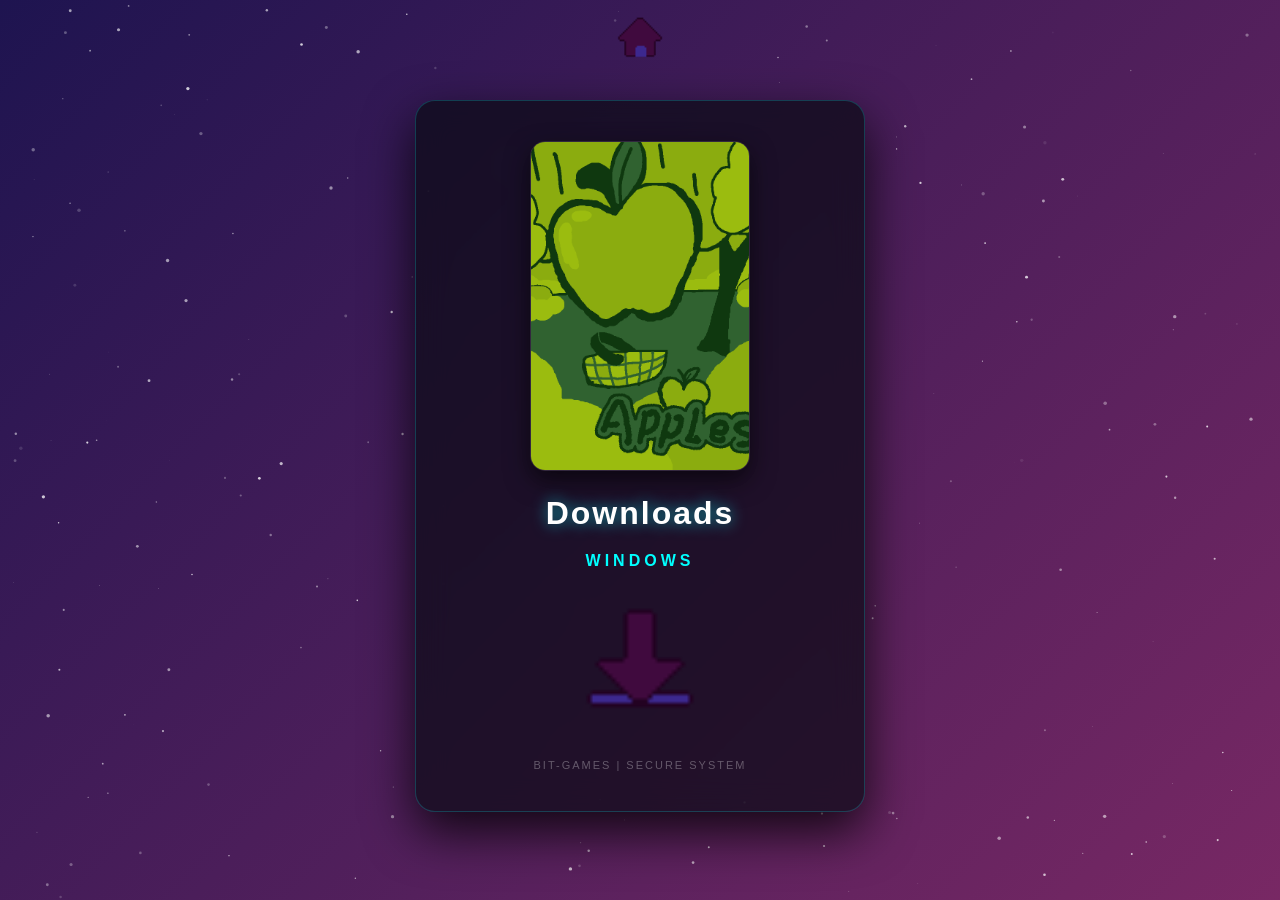
==== src/hrefs/Apples.html @ 98fd1862 "Add files via upload" ====
<!DOCTYPE html>
<html lang="pt-br">
<head>
    <meta charset="UTF-8">
    <meta name="viewport" content="width=device-width, initial-scale=1.0">
    <title>Bit-Games | Apples - Download</title>
    <style>
        /* --- RESET E BASE ESPACIAL --- */
        * {
            box-sizing: border-box;
            margin: 0;
            padding: 0;
        }

        body, html {
            height: 100%;
            width: 100%;
            overflow-x: hidden;
            font-family: 'Segoe UI', Tahoma, Geneva, Verdana, sans-serif;
            background-color: #050505;
        }

        /* --- CLASSE GAMEAPP (O FUNDO DO MODELO PRO) --- */
        .GameApp {
            background-image: linear-gradient(135deg, rgb(30, 20, 80), rgb(120, 40, 100));
            min-height: 100vh;
            width: 100%;
            display: flex;
            flex-direction: column;
            align-items: center;
            position: relative;
            color: white;
        }

        /* --- BARRA SUPERIOR FIXA --- */
        .bar {
            position: fixed;
            top: 0;
            left: 0;
            width: 100%;
            height: 80px;
            background-color: transparent;
            display: flex;
            justify-content: center;
            align-items: center;
            z-index: 100;
        }

        .HomeButton {
            width: 50px;
            height: 50px;
            transition: transform 0.3s ease, filter 0.3s ease;
        }

        .HomeButton:hover {
            transform: scale(1.15);
            filter: drop-shadow(0 0 10px #00ffff);
        }

        /* --- PAINEL DE DOWNLOADS (GLASSMORPHISM) --- */
        .elements {
            position: relative;
            z-index: 10;
            background-color: rgba(10, 10, 20, 0.7);
            backdrop-filter: blur(15px);
            -webkit-backdrop-filter: blur(15px); /* Suporte para Safari */
            
            width: 90%;
            max-width: 450px;
            margin-top: 100px;
            margin-bottom: 50px;
            padding: 40px;
            
            border-radius: 20px;
            border: 1px solid rgba(0, 255, 255, 0.2);
            text-align: center;
            box-shadow: 0 20px 50px rgba(0, 0, 0, 0.8);
        }

        /* IMAGEM DO JOGO */
        .img_edit {
            border-radius: 15px;
            width: 100%;
            max-width: 220px;
            height: auto;
            aspect-ratio: 2 / 3;
            object-fit: cover;
            box-shadow: 0 10px 25px rgba(0,0,0,0.6);
            border: 1px solid rgba(255, 255, 255, 0.1);
            margin-bottom: 20px;
        }

        h1 {
            font-size: 32px;
            margin-bottom: 10px;
            letter-spacing: 2px;
            text-shadow: 0 0 15px rgba(0, 255, 255, 0.6);
            color: white;
        }

        h3 {
            color: #00ffff;
            margin-top: 20px;
            margin-bottom: 15px;
            text-transform: uppercase;
            font-size: 16px;
            letter-spacing: 4px;
        }

        /* BOTÃO DE DOWNLOAD */
        .downloadButton {
            width: 130px;
            height: auto;
            transition: transform 0.3s ease, filter 0.3s ease;
            cursor: pointer;
        }

        .downloadButton:hover {
            transform: scale(1.1);
            filter: drop-shadow(0 0 20px #00ffff);
        }

        /* --- CANVAS DAS ESTRELAS --- */
        #espaco {
            position: fixed;
            top: 0;
            left: 0;
            width: 100%;
            height: 100%;
            z-index: 1;
            opacity: 0.8;
            pointer-events: none;
        }
    </style>
</head>
<body class="GameApp">

    <canvas id="espaco"></canvas>

    <div class="bar">
        <a href="../../UniVS.html">
            <img src="../../imgs/button_home.png" alt="Home" class="HomeButton">
        </a>
    </div>

    <div class="elements">
        <img src="../../imgs/Apples_PNG.png" class="img_edit" alt="Apples Game Cover">
        
        <h1>Downloads</h1>
        
        <div>
            <h3>Windows</h3>
            <a href="../../Archines/Apples - Windows.rar"> 
                <img src="../../imgs/button_download.png" class="downloadButton" alt="Download Now"> 
            </a>
        </div>

        <p style="font-size: 11px; color: rgba(255,255,255,0.3); margin-top: 40px; letter-spacing: 2px;">
            BIT-GAMES | SECURE SYSTEM
        </p>
    </div>

    <script>
        // --- LÓGICA DAS ESTRELAS (MESMA DO MODELO PRO) ---
        const canvas = document.getElementById('espaco');
        const ctx = canvas.getContext('2d');

        function resize() {
            canvas.width = window.innerWidth;
            canvas.height = window.innerHeight;
        }
        window.onresize = resize;
        resize();

        let stars = [];
        // Criando estrelas com as propriedades exatas do modelo Pro
        for(let i=0; i<250; i++) {
            stars.push({
                x: Math.random() * canvas.width,
                y: Math.random() * canvas.height,
                size: Math.random() * 1.8,
                speedY: Math.random() * 0.4 + 0.1, 
                speedX: (Math.random() - 0.5) * 0.1, // A deriva lateral suave
                opacity: Math.random(),
                blinkSpeed: Math.random() * 0.02 
            });
        }

        function draw() {
            ctx.clearRect(0, 0, canvas.width, canvas.height);
            
            stars.forEach(s => {
                // Cintilação
                s.opacity += s.blinkSpeed;
                if(s.opacity > 1 || s.opacity < 0) s.blinkSpeed *= -1;

                ctx.beginPath();
                ctx.arc(s.x, s.y, s.size, 0, Math.PI*2);
                ctx.fillStyle = `rgba(255, 255, 255, ${Math.abs(s.opacity)})`;
                ctx.fill();

                // Movimento
                s.y += s.speedY;
                s.x += s.speedX;

                // Reset de posição
                if(s.y > canvas.height) {
                    s.y = -5;
                    s.x = Math.random() * canvas.width;
                }
                if(s.x > canvas.width) s.x = 0;
                if(s.x < 0) s.x = canvas.width;
            });
            requestAnimationFrame(draw);
        }

        draw();
    </script>
</body>
</html>
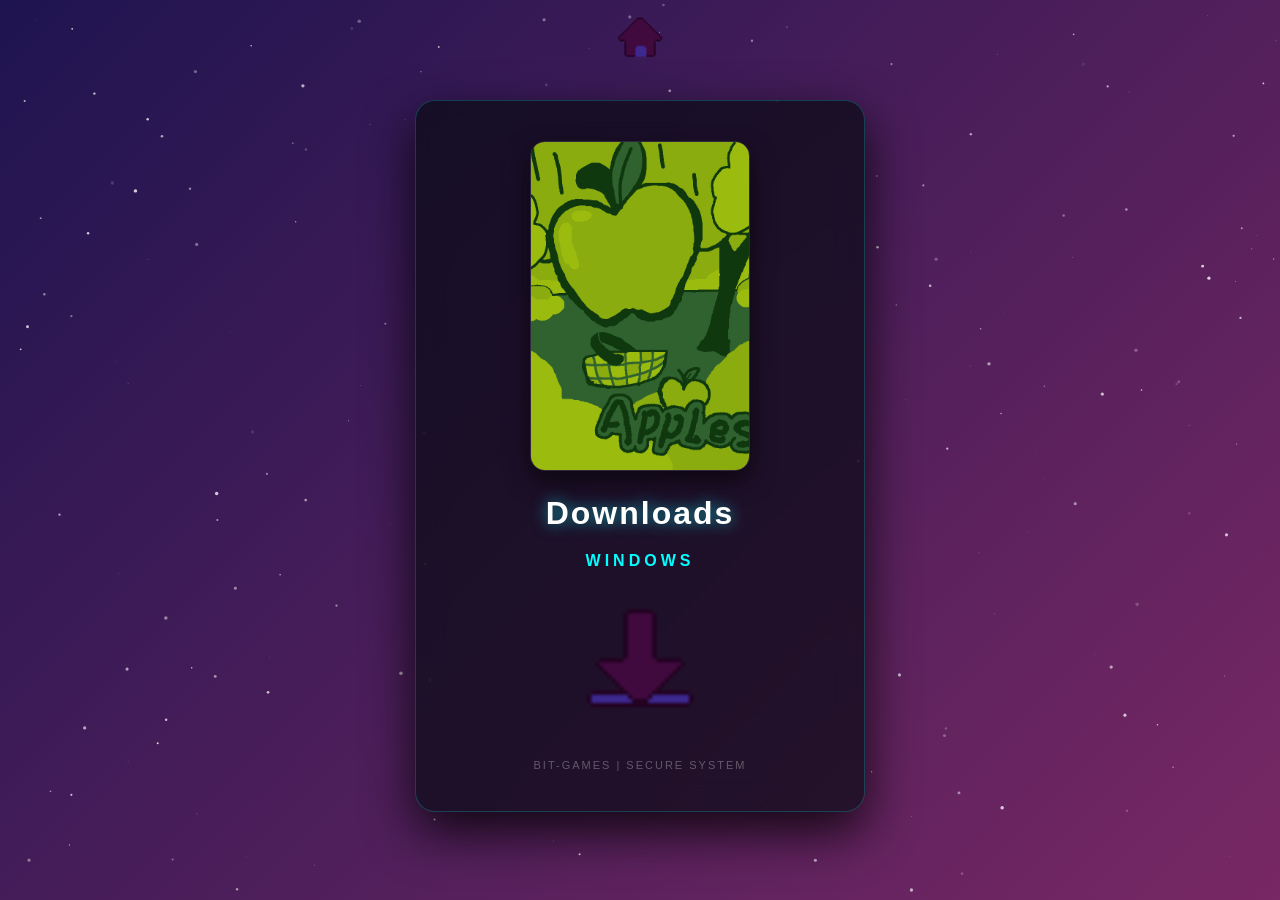
==== commit c6f1496c: "Add files via upload" ====
--- a/src/hrefs/Apples.html
+++ b/src/hrefs/Apples.html
@@ -138,7 +138,7 @@
     <canvas id="espaco"></canvas>
 
     <div class="bar">
-        <a href="../../UniVS.html">
+        <a href="../../index.html">
             <img src="../../imgs/button_home.png" alt="Home" class="HomeButton">
         </a>
     </div>
